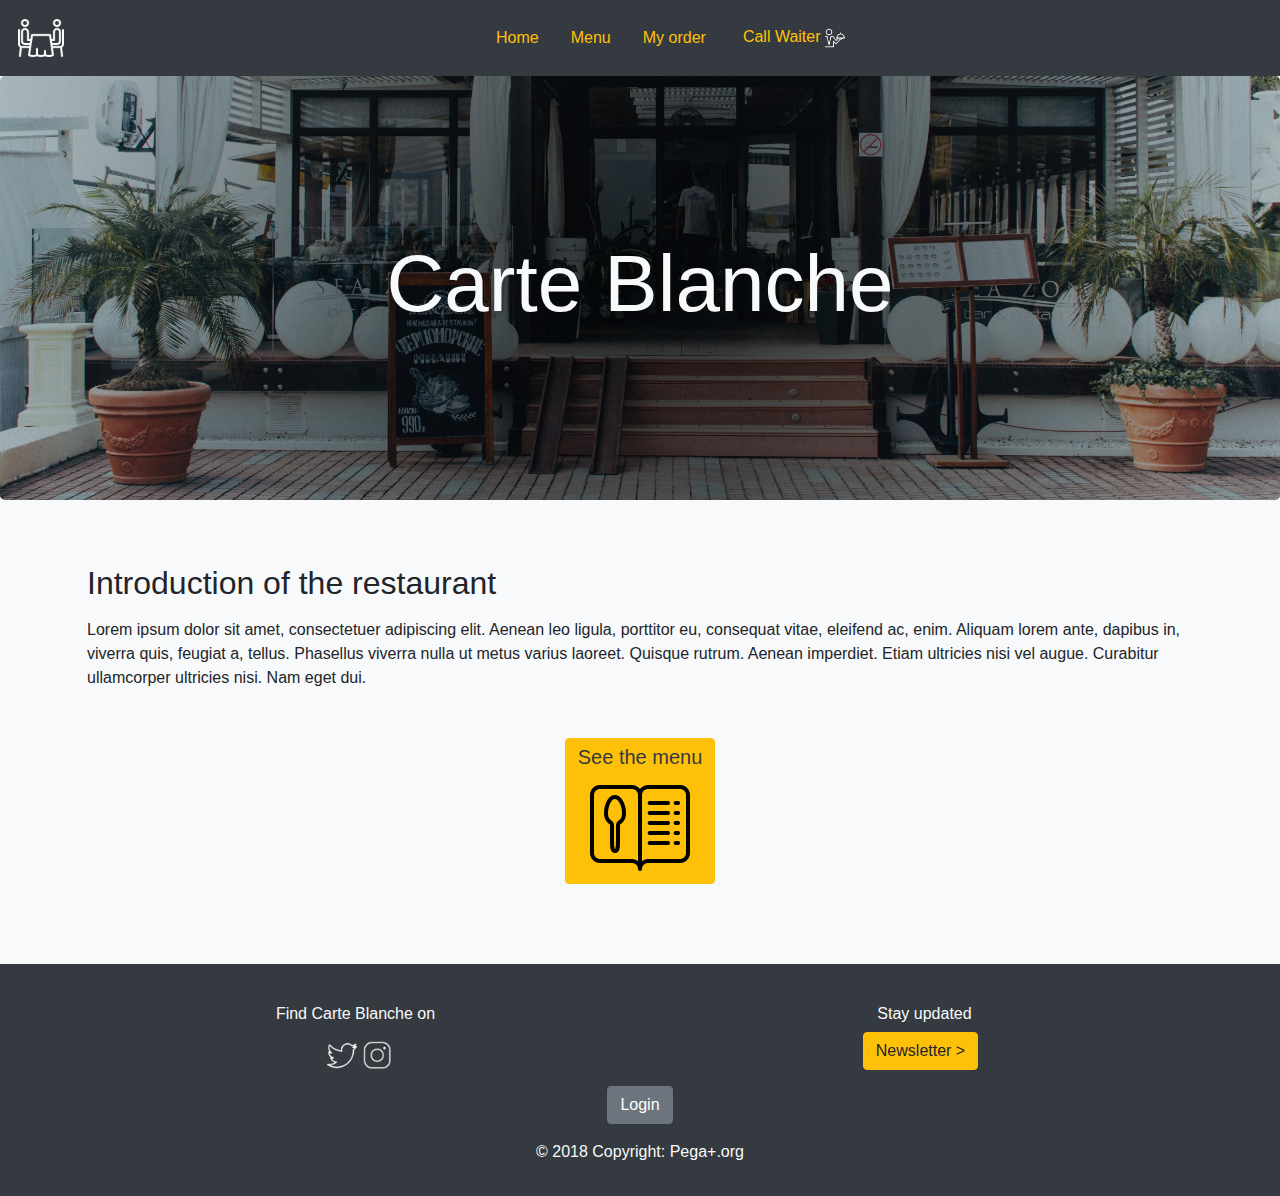
==== src/main/resources/static/index.html @ 079197d2 "updated manager menu and login" ====
<!DOCTYPE HTML>
<html>

<head>
    <title>
        Tap2Order
    </title>
    <link rel="stylesheet" type="text/css" href="vendor/bootstrap/dist/css/bootstrap.min.css">
    <link rel="stylesheet" type="text/css" href="style.css">
    <meta name="viewport" content="width=device-width, initial-scale=1.0">
</head>
<body class="bg-dark">
    <div class="bg-light">
        <nav class="navbar navbar-light navbar-expand-lg bg-dark">
            <a href="index.html" class="navbar-brand text-light">
                <img src="img/icon_restaurant_white.png" width="50" height="50">
            </a>
            <button class="btn navbar-toggler bg-light" data-toggle="collapse" data-target="#navbarNavAltMarkup"
                    aria-controls="navbarNavAltMarkup" aria-expanded="false" aria-label="Toggle navigation">
                <span class="navbar-toggler-icon"></span>
            </button>
            <div class="collapse navbar-collapse" id="navbarNavAltMarkup">
                <div class="navbar-nav mx-auto text-center">
                    <a class="nav-item nav-link text-warning ml-2 mr-2" href=index.html>Home</a>
                    <a class="nav-item nav-link text-warning ml-2 mr-2" href=menu.html>Menu</a>
                    <a class="nav-item nav-link text-warning ml-2 mr-2" href=order.html>My order</a>
                    <a class="nav-item ">
                        <button id="myBtn" class="btn btn-dark text-warning ml-2 mr-2">
                            Call Waiter
                            <img src="img/icon_waiter_white.png" width="20" height="20" ;>
                        </button>

                        <!-- The Modal -->
                        <div id="myModal" class="modal">

                            <!-- Modal content -->
                            <div class="modal-content">
                                <span class="close">&times;</span>
                                <p>The waiter is on his way...</p>
                            </div>

                        </div>
                    </a>
                </div>
            </div>
        </nav>

        <section class="jumbotron text-center text-light">
            <div class="container">
                <h1 class="jumbotron-heading-home">Carte Blanche</h1>
            </div>
        </section>

        <div>
            <div class="container">
                <div class="row">
                    <div>
                        <h2 class="m-3 slogan">Introduction of the restaurant</h2>
                        <p class="ml-3 mr-3">Lorem ipsum dolor sit amet, consectetuer adipiscing elit. Aenean leo ligula,
                            porttitor eu, consequat vitae, eleifend ac, enim.
                            Aliquam lorem ante, dapibus in, viverra quis, feugiat a, tellus. Phasellus viverra nulla ut
                            metus varius laoreet. Quisque rutrum.
                            Aenean imperdiet. Etiam ultricies nisi vel augue. Curabitur ullamcorper ultricies nisi. Nam eget
                            dui.</p>
                    </div>
                </div>
            </div>

            <div class="container">
                <div class="row mb-5">
                    <div class="col-12 text-center">
                        <a href="menu.html" class="btn btn-warning text-dark">
                            <h5 class="menu">See the menu</h5>
                            <img src="img/icon_menu.png" width="100" height="100">
                        </a>
                    </div>
                </div>
            </div>
        </div>


        <footer class="page-footer font-small pt-4 mt-3 bg-dark">
            <!--Footer Links-->
            <div class="container">
                <div class="row">
                    <!--First column-->
                    <div class="text-center col-md-6">
                        <h6 class="text-light pb-2">Find Carte Blanche on</h6>
                        <p>
                            <a href="https://twitter.com/hashtag/restaurant" class="ml-2">
                                <img src="img/icon_twitter_white.png" width="30" height="30">
                            </a>
                            <a href="https://www.instagram.com/explore/tags/restaurant/">
                                <img src="img/icon_instagram_white.png" width="30" height="30">
                            </a>
                        </p>
                    </div>
                    <!--/.First column-->

                    <!--Second column-->
                    <div class="text-center col-md-6">
                        <h6 class="text-light">Stay updated</h6>
                        <button class="btn btn-warning mr-2">
                            Newsletter >
                        </button>
                    </div>
                    <!--/.Second column-->
                </div>


                <div class="row">
                    <button class="btn btn-secondary mx-auto" onclick="document.getElementById('id01').style.display='block'"
                            style="width:auto;">Login
                    </button>
                </div>

                <div id="id01" class="modal">

                    <form class="modal-content animate" action="manager.html">
                        <div class="imgcontainer">
                            <span onclick="document.getElementById('id01').style.display='none'" class="close"
                                  title="Close Modal">&times;</span>
                            <img src="img/img_avatar2.png" alt="Avatar" class="avatar">
                        </div>

                        <div class="container">
                            <label><b>Username</b></label>
                            <input type="text" placeholder="Enter Username" name="uname" required>

                            <label><b>Password</b></label>
                            <input type="password" placeholder="Enter Password" name="psw" required>

                            <button id="button-popup" type="submit">Login</button>
                            <label>
                                <input type="checkbox" checked="checked" name="remember"> Remember me
                            </label>
                        </div>

                        <div class="row">
                            <div class="mx-auto">
                                <button id="button-popup" class="btn btn-warning" type="button"
                                        onclick="document.getElementById('id01').style.display='none'" class="cancelbtn">
                                    Cancel
                                </button>
                                <span class="psw">Forgot <a href="#">password?</a></span>
                            </div>
                        </div>
                    </form>
                </div>


                <div class="row">
                    <div class="col-12 py-3 text-center text-light">
                        &copy; 2018 Copyright: Pega+.org
                    </div>
                </div>
            </div>
        </footer>

    </div>

<script src="vendor/jquery/dist/jquery.min.js"></script>
<script src="https://code.jquery.com/jquery-3.3.1.min.js"></script>
<script src="vendor/bootstrap/dist/js/bootstrap.min.js"></script>
<script src="managerMenuDrink.js"></script>
<script src="managerMenuFood.js"></script>
<script src="index.js"></script>
</body>

</html>
---- src/main/resources/static/style.css ----
/* Custom, iPhone Retina */ 
@media only screen and (min-width : 320px) {
    .jumbotron-heading-home {
        font-size: 2em;
        padding-top: 0.75em;
        padding-bottom: 0.75em;
    }
    .jumbotron-heading {
        font-size: 2em;
        padding-top: 0.5em;
        padding-bottom: 0.5em;
    }
}

/* Extra Small Devices, Phones */ 
@media only screen and (min-width : 480px) {
    .jumbotron-heading-home {
        font-size: 2em;
        padding-top: 1em;
        padding-bottom: 1em;
    }
    .jumbotron-heading {
        font-size: 2em;
        padding-top: 0.25em;
        padding-bottom: 0.25em;
    }
}

/* Small Devices, Tablets */
@media only screen and (min-width : 768px) {
    .jumbotron-heading-home {
        font-size: 3em;
        padding-top: 1em;
        padding-bottom: 1em;
    }
    .jumbotron-heading {
        font-size: 3em;
        padding-top: 0.5em;
        padding-bottom: 0.5em;
    }
}

/* Medium Devices, Desktops */
@media only screen and (min-width : 992px) {
    .jumbotron-heading-home {
        font-size: 4em;
        padding-top: 1em;
        padding-bottom: 1em;
    }
    .jumbotron-heading {
        font-size: 3em;
        padding-top: 0.5em;
        padding-bottom: 0.5em;
    }
}

/* Large Devices, Wide Screens */
@media only screen and (min-width : 1200px) {
    .jumbotron-heading-home {
        font-size: 5em;
        padding-top: 1em;
        padding-bottom: 1em;
    }
    .jumbotron-heading {
        font-size: 3em;
        padding-top: 0.5em;
        padding-bottom: 0.5em;
    }
}    

.jumbotron {
    background-image: url("img/cover_background_40.jpg");
    background-size: cover;
    background-repeat: no-repeat;
    background-position: center center;
}

/* Full-width input fields */
input[type=text], input[type=password] {
    width: 100%;
    padding: 12px 20px;
    margin: 8px 0;
    display: inline-block;
    border: 1px solid #ccc;
    box-sizing: border-box;
}

/* Set a style for all buttons */
#button-popup {
    background-color: #4CAF50;
    color: white;
    padding: 14px 20px;
    margin: 8px 0;
    border: none;
    cursor: pointer;
    width: 100%;
}

/* Extra styles for the cancel button */
.cancelbtn {
    width: auto;
    padding: 10px 18px;
    background-color: #f44336;
}

/* Center the image and position the close button */
.imgcontainer {
    text-align: center;
    margin: 24px 0 12px 0;
    position: relative;
}

img.avatar {
    width: 40%;
    border-radius: 50%;
}

.container {
    padding: 16px;
}

span.psw {
    float: right;
    padding-top: 16px;
}

/* The Modal (background) */
.modal {
    display: none; /* Hidden by default */
    position: fixed; /* Stay in place */
    z-index: 1; /* Sit on top */
    left: 0;
    top: 0;
    width: 100%; /* Full width */
    height: 100%; /* Full height */
    overflow: auto; /* Enable scroll if needed */
    background-color: rgb(0,0,0); /* Fallback color */
    background-color: rgba(0,0,0,0.4); /* Black w/ opacity */
    padding-top: 60px;
}

/* Modal Content/Box */
.modal-content {
    background-color: #fefefe;
    margin: 5% auto 15% auto; /* 5% from the top, 15% from the bottom and centered */
    border: 1px solid #888;
    width: 80%; /* Could be more or less, depending on screen size */
}

/* The Close Button (x) */
.close {
    position: absolute;
    right: 25px;
    top: 0;
    color: #000;
    font-size: 35px;
    font-weight: bold;
}

.close:hover,
.close:focus {
    color: red;
    cursor: pointer;
}

/* Add Zoom Animation */
.animate {
    -webkit-animation: animatezoom 0.6s;
    animation: animatezoom 0.6s
}

@-webkit-keyframes animatezoom {
    from {-webkit-transform: scale(0)}
    to {-webkit-transform: scale(1)}
}

@keyframes animatezoom {
    from {transform: scale(0)}
    to {transform: scale(1)}
}

/* Change styles for span and cancel button on extra small screens */
@media screen and (max-width: 300px) {
    span.psw {
        display: block;
        float: none;
    }
    .cancelbtn {
        width: 100%;
    }
}
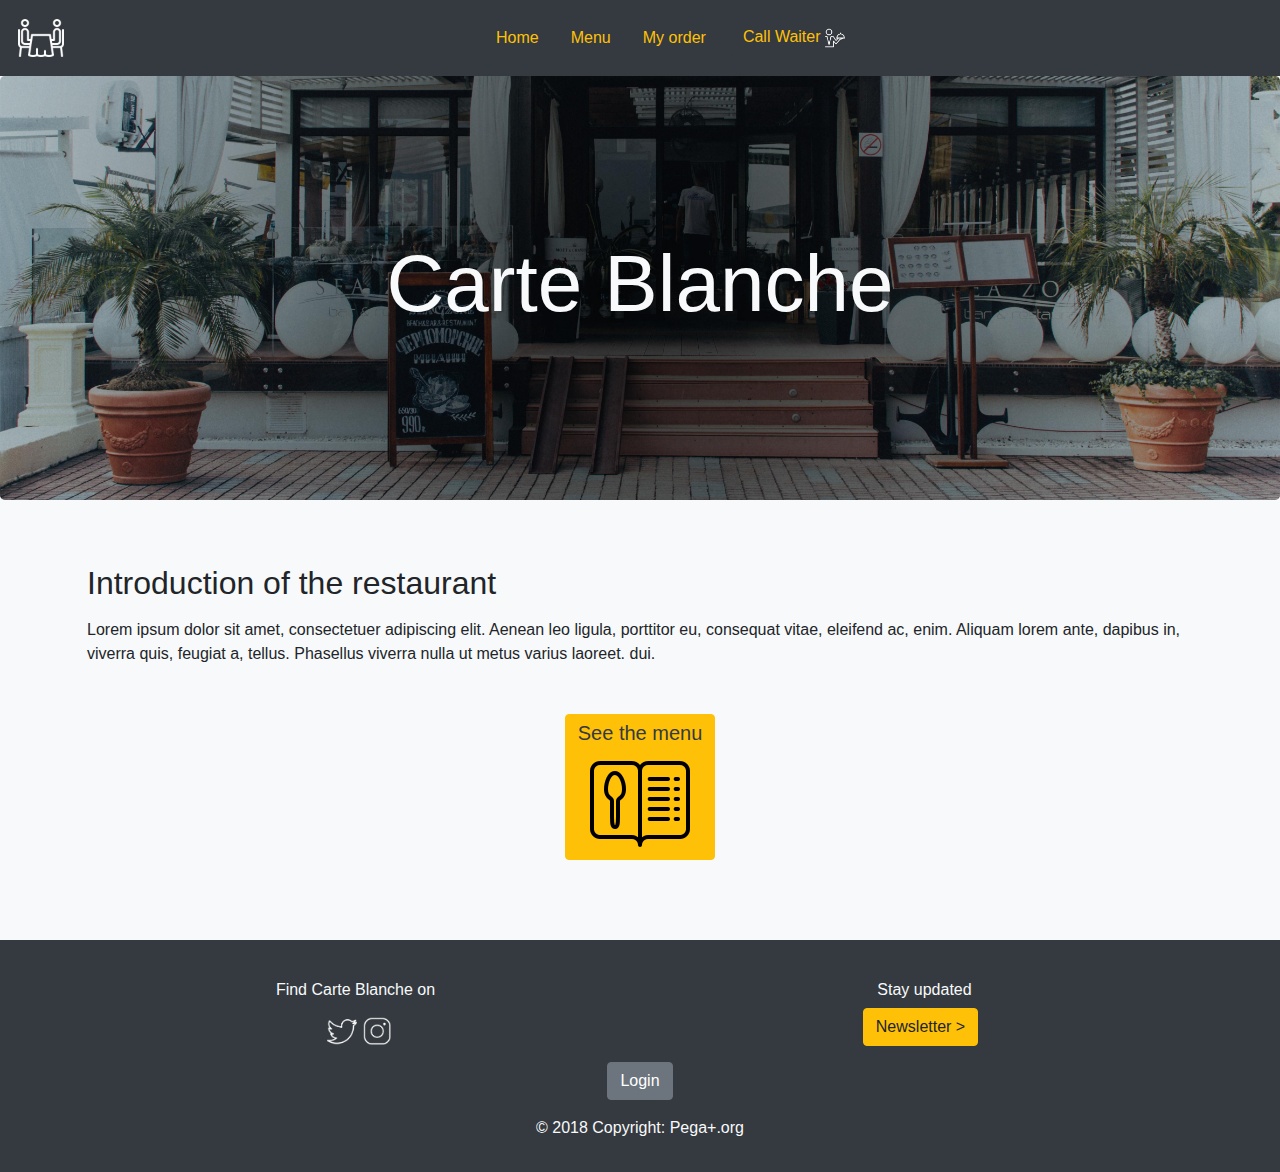
==== commit 0c760ddf: "Merge branch 'tableCarlijn' of https://github.com/CarlijnR/tap2order into tableCarlijn" ====
--- a/src/main/resources/static/index.html
+++ b/src/main/resources/static/index.html
@@ -59,8 +59,7 @@
                         <p class="ml-3 mr-3">Lorem ipsum dolor sit amet, consectetuer adipiscing elit. Aenean leo ligula,
                             porttitor eu, consequat vitae, eleifend ac, enim.
                             Aliquam lorem ante, dapibus in, viverra quis, feugiat a, tellus. Phasellus viverra nulla ut
-                            metus varius laoreet. Quisque rutrum.
-                            Aenean imperdiet. Etiam ultricies nisi vel augue. Curabitur ullamcorper ultricies nisi. Nam eget
+                            metus varius laoreet.
                             dui.</p>
                     </div>
                 </div>
@@ -107,7 +106,6 @@
                     <!--/.Second column-->
                 </div>
 
-
                 <div class="row">
                     <button class="btn btn-secondary mx-auto" onclick="document.getElementById('id01').style.display='block'"
                             style="width:auto;">Login
@@ -138,7 +136,7 @@
 
                         <div class="row">
                             <div class="mx-auto">
-                                <button id="button-popup" class="btn btn-warning" type="button"
+                                <button id="button-popup1" class="btn btn-warning" type="button"
                                         onclick="document.getElementById('id01').style.display='none'" class="cancelbtn">
                                     Cancel
                                 </button>
@@ -147,7 +145,6 @@
                         </div>
                     </form>
                 </div>
-
 
                 <div class="row">
                     <div class="col-12 py-3 text-center text-light">
@@ -164,7 +161,6 @@
 <script src="vendor/bootstrap/dist/js/bootstrap.min.js"></script>
 <script src="managerMenuDrink.js"></script>
 <script src="managerMenuFood.js"></script>
-<script src="index.js"></script>
 </body>
 
 </html>--- a/src/main/resources/static/style.css
+++ b/src/main/resources/static/style.css
@@ -86,7 +86,8 @@
 }
 
 /* Set a style for all buttons */
-#button-popup {
+#button-popup,
+#button-popup1 {
     background-color: #4CAF50;
     color: white;
     padding: 14px 20px;
@@ -113,6 +114,7 @@
 img.avatar {
     width: 40%;
     border-radius: 50%;
+    max-width: 250px;
 }
 
 .container {
@@ -122,21 +124,6 @@
 span.psw {
     float: right;
     padding-top: 16px;
-}
-
-/* The Modal (background) */
-.modal {
-    display: none; /* Hidden by default */
-    position: fixed; /* Stay in place */
-    z-index: 1; /* Sit on top */
-    left: 0;
-    top: 0;
-    width: 100%; /* Full width */
-    height: 100%; /* Full height */
-    overflow: auto; /* Enable scroll if needed */
-    background-color: rgb(0,0,0); /* Fallback color */
-    background-color: rgba(0,0,0,0.4); /* Black w/ opacity */
-    padding-top: 60px;
 }
 
 /* Modal Content/Box */
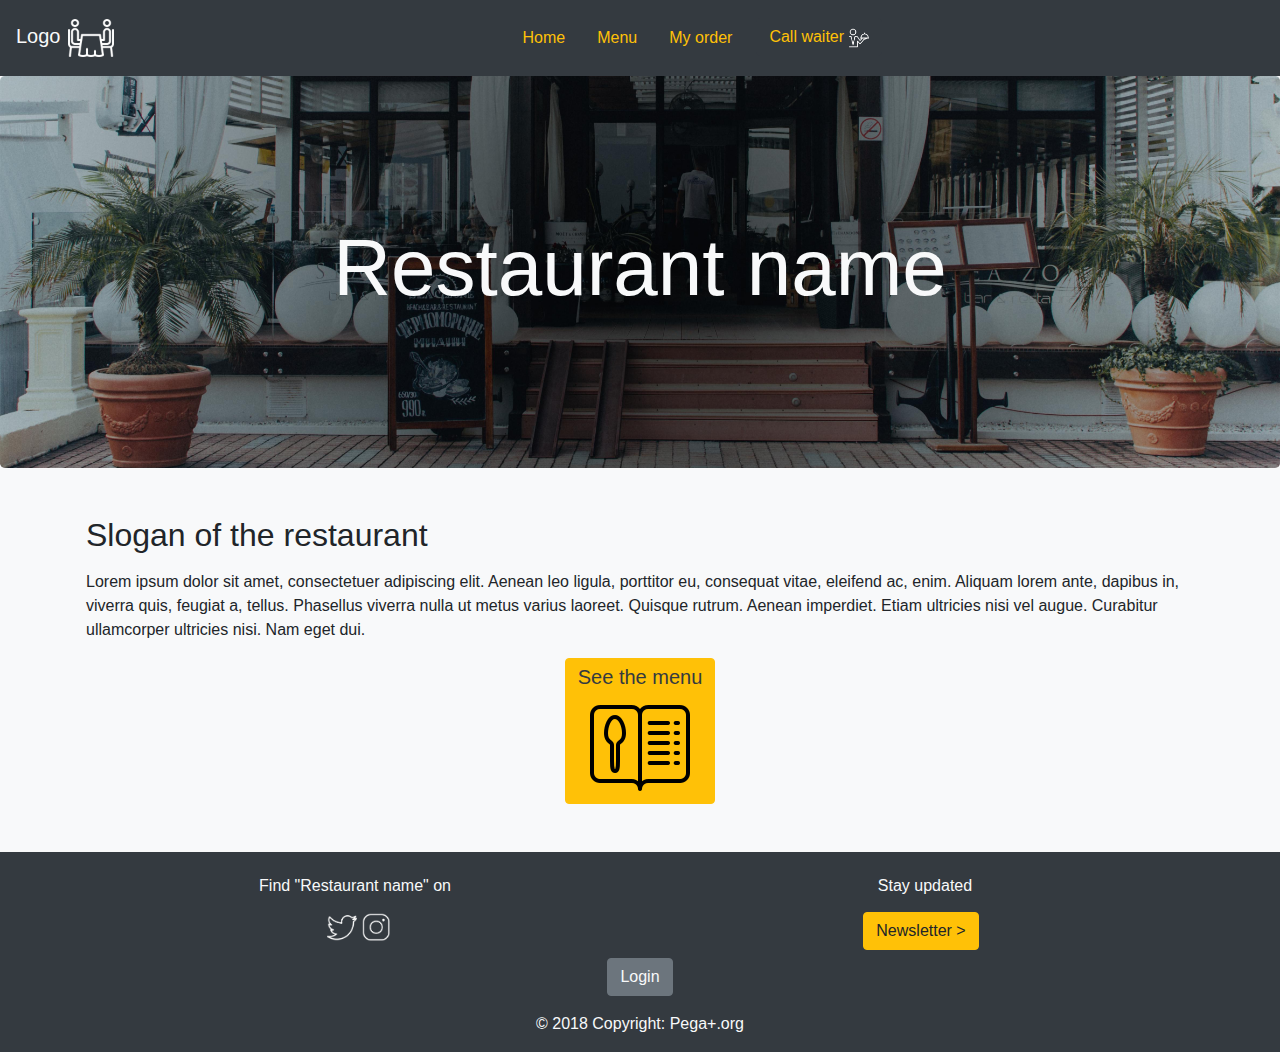
==== commit 91be75b0: "Revert "Table carlijn NO GOAT"" ====
--- a/src/main/resources/static/index.html
+++ b/src/main/resources/static/index.html
@@ -10,157 +10,112 @@
     <meta name="viewport" content="width=device-width, initial-scale=1.0">
 </head>
 <body class="bg-dark">
-    <div class="bg-light">
-        <nav class="navbar navbar-light navbar-expand-lg bg-dark">
-            <a href="index.html" class="navbar-brand text-light">
-                <img src="img/icon_restaurant_white.png" width="50" height="50">
-            </a>
-            <button class="btn navbar-toggler bg-light" data-toggle="collapse" data-target="#navbarNavAltMarkup"
-                    aria-controls="navbarNavAltMarkup" aria-expanded="false" aria-label="Toggle navigation">
-                <span class="navbar-toggler-icon"></span>
-            </button>
-            <div class="collapse navbar-collapse" id="navbarNavAltMarkup">
-                <div class="navbar-nav mx-auto text-center">
-                    <a class="nav-item nav-link text-warning ml-2 mr-2" href=index.html>Home</a>
-                    <a class="nav-item nav-link text-warning ml-2 mr-2" href=menu.html>Menu</a>
-                    <a class="nav-item nav-link text-warning ml-2 mr-2" href=order.html>My order</a>
-                    <a class="nav-item ">
-                        <button id="myBtn" class="btn btn-dark text-warning ml-2 mr-2">
-                            Call Waiter
-                            <img src="img/icon_waiter_white.png" width="20" height="20" ;>
-                        </button>
+<div class="bg-light">
+    <nav class="navbar navbar-light navbar-expand-lg bg-dark">
+        <a class="navbar-brand text-light">
+            Logo
+            <img src="img/icon_restaurant_white.png" width="50" height="50">
+        </a>
+        <button class="btn navbar-toggler bg-light" data-toggle="collapse" data-target="#navbarNavAltMarkup"
+                aria-controls="navbarNavAltMarkup" aria-expanded="false" aria-label="Toggle navigation">
+            <span class="navbar-toggler-icon"></span>
+        </button>
+        <div class="collapse navbar-collapse" id="navbarNavAltMarkup">
+            <div class="navbar-nav mx-auto text-center">
+                <a class="nav-item nav-link text-warning ml-2 mr-2" href=index.html>Home</a>
+                <a class="nav-item nav-link text-warning ml-2 mr-2" href=menu.html>Menu</a>
+                <a class="nav-item nav-link text-warning ml-2 mr-2" href=order.html>My order</a>
+                <a class="nav-item">
+                    <button class="btn btn-dark text-warning ml-2 mr-2">
+                        Call waiter
+                        <img src="img/icon_waiter_white.png" width="20" height="20" ;>
+                    </button>
+                </a>
+            </div>
+        </div>
+    </nav>
 
-                        <!-- The Modal -->
-                        <div id="myModal" class="modal">
+    <section class="jumbotron text-center text-light">
+        <div class="container">
+            <h1 class="jumbotron-heading-home">Restaurant name</h1>
+        </div>
+    </section>
 
-                            <!-- Modal content -->
-                            <div class="modal-content">
-                                <span class="close">&times;</span>
-                                <p>The waiter is on his way...</p>
-                            </div>
-
-                        </div>
-                    </a>
-                </div>
-            </div>
-        </nav>
-
-        <section class="jumbotron text-center text-light">
-            <div class="container">
-                <h1 class="jumbotron-heading-home">Carte Blanche</h1>
-            </div>
-        </section>
-
-        <div>
-            <div class="container">
-                <div class="row">
-                    <div>
-                        <h2 class="m-3 slogan">Introduction of the restaurant</h2>
-                        <p class="ml-3 mr-3">Lorem ipsum dolor sit amet, consectetuer adipiscing elit. Aenean leo ligula,
-                            porttitor eu, consequat vitae, eleifend ac, enim.
-                            Aliquam lorem ante, dapibus in, viverra quis, feugiat a, tellus. Phasellus viverra nulla ut
-                            metus varius laoreet.
-                            dui.</p>
-                    </div>
-                </div>
-            </div>
-
-            <div class="container">
-                <div class="row mb-5">
-                    <div class="col-12 text-center">
-                        <a href="menu.html" class="btn btn-warning text-dark">
-                            <h5 class="menu">See the menu</h5>
-                            <img src="img/icon_menu.png" width="100" height="100">
-                        </a>
-                    </div>
+    <div>
+        <div class="container">
+            <div class="row">
+                <div>
+                    <h2 class="m-3 slogan">Slogan of the restaurant</h2>
+                    <p class="ml-3 mr-3">Lorem ipsum dolor sit amet, consectetuer adipiscing elit. Aenean leo ligula,
+                        porttitor eu, consequat vitae, eleifend ac, enim.
+                        Aliquam lorem ante, dapibus in, viverra quis, feugiat a, tellus. Phasellus viverra nulla ut
+                        metus varius laoreet. Quisque rutrum.
+                        Aenean imperdiet. Etiam ultricies nisi vel augue. Curabitur ullamcorper ultricies nisi. Nam eget
+                        dui.</p>
                 </div>
             </div>
         </div>
 
+        <div class="container">
+            <div class="row mb-5">
+                <div class="col-12 text-center">
+                    <a href="menu.html" class="btn btn-warning text-dark">
+                        <h5 class="menu">See the menu</h5>
+                        <img src="img/icon_menu.png" width="100" height="100">
+                    </a>
+                </div>
+            </div>
+        </div>
+    </div>
 
-        <footer class="page-footer font-small pt-4 mt-3 bg-dark">
-            <!--Footer Links-->
-            <div class="container">
-                <div class="row">
-                    <!--First column-->
-                    <div class="text-center col-md-6">
-                        <h6 class="text-light pb-2">Find Carte Blanche on</h6>
-                        <p>
-                            <a href="https://twitter.com/hashtag/restaurant" class="ml-2">
-                                <img src="img/icon_twitter_white.png" width="30" height="30">
-                            </a>
-                            <a href="https://www.instagram.com/explore/tags/restaurant/">
-                                <img src="img/icon_instagram_white.png" width="30" height="30">
-                            </a>
-                        </p>
-                    </div>
-                    <!--/.First column-->
 
-                    <!--Second column-->
-                    <div class="text-center col-md-6">
-                        <h6 class="text-light">Stay updated</h6>
-                        <button class="btn btn-warning mr-2">
-                            Newsletter >
-                        </button>
-                    </div>
-                    <!--/.Second column-->
+    <footer class="page-footer font-small pt-4 mt-3 bg-dark">
+        <!--Footer Links-->
+        <div class="container">
+            <div class="row">
+                <!--First column-->
+                <div class="col-6 text-center">
+                    <h6 class="text-light pb-2">Find "Restaurant name" on</h6>
+                    <p>
+                        <a href="https://twitter.com/hashtag/restaurant" class="ml-2">
+                            <img src="img/icon_twitter_white.png" width="30" height="30">
+                        </a>
+                        <a href="https://www.instagram.com/explore/tags/restaurant/">
+                            <img src="img/icon_instagram_white.png" width="30" height="30">
+                        </a>
+                    </p>
                 </div>
+                <!--/.First column-->
 
-                <div class="row">
-                    <button class="btn btn-secondary mx-auto" onclick="document.getElementById('id01').style.display='block'"
-                            style="width:auto;">Login
+                <!--Second column-->
+                <div class="col-6 text-center">
+                    <h6 class="text-light pb-2">Stay updated</h6>
+                    <button class="btn btn-warning mr-2">
+                        Newsletter >
                     </button>
                 </div>
+                <!--/.Second column-->
+            </div>
 
-                <div id="id01" class="modal">
-
-                    <form class="modal-content animate" action="manager.html">
-                        <div class="imgcontainer">
-                            <span onclick="document.getElementById('id01').style.display='none'" class="close"
-                                  title="Close Modal">&times;</span>
-                            <img src="img/img_avatar2.png" alt="Avatar" class="avatar">
-                        </div>
-
-                        <div class="container">
-                            <label><b>Username</b></label>
-                            <input type="text" placeholder="Enter Username" name="uname" required>
-
-                            <label><b>Password</b></label>
-                            <input type="password" placeholder="Enter Password" name="psw" required>
-
-                            <button id="button-popup" type="submit">Login</button>
-                            <label>
-                                <input type="checkbox" checked="checked" name="remember"> Remember me
-                            </label>
-                        </div>
-
-                        <div class="row">
-                            <div class="mx-auto">
-                                <button id="button-popup1" class="btn btn-warning" type="button"
-                                        onclick="document.getElementById('id01').style.display='none'" class="cancelbtn">
-                                    Cancel
-                                </button>
-                                <span class="psw">Forgot <a href="#">password?</a></span>
-                            </div>
-                        </div>
-                    </form>
-                </div>
-
-                <div class="row">
-                    <div class="col-12 py-3 text-center text-light">
-                        &copy; 2018 Copyright: Pega+.org
-                    </div>
+            <div class="row">
+                <div class="col-12 text-center">
+                    <a href="manager.html" class="btn btn-secondary text-light">
+                    Login
+                    </a>
                 </div>
             </div>
-        </footer>
 
-    </div>
+            <div class="row">
+                <div class="col-12 py-3 text-center text-light">
+                    &copy; 2018 Copyright: Pega+.org
+                </div>
+            </div>
+        </div>
+    </footer>
 
+</div>
 <script src="vendor/jquery/dist/jquery.min.js"></script>
-<script src="https://code.jquery.com/jquery-3.3.1.min.js"></script>
 <script src="vendor/bootstrap/dist/js/bootstrap.min.js"></script>
-<script src="managerMenuDrink.js"></script>
-<script src="managerMenuFood.js"></script>
 </body>
 
 </html>--- a/src/main/resources/static/style.css
+++ b/src/main/resources/static/style.css
@@ -68,6 +68,11 @@
     }
 }    
 
+a:hover {
+    color: lightgray;
+    text-decoration: none;
+} 
+
 .jumbotron {
     background-image: url("img/cover_background_40.jpg");
     background-size: cover;
@@ -75,104 +80,3 @@
     background-position: center center;
 }
 
-/* Full-width input fields */
-input[type=text], input[type=password] {
-    width: 100%;
-    padding: 12px 20px;
-    margin: 8px 0;
-    display: inline-block;
-    border: 1px solid #ccc;
-    box-sizing: border-box;
-}
-
-/* Set a style for all buttons */
-#button-popup,
-#button-popup1 {
-    background-color: #4CAF50;
-    color: white;
-    padding: 14px 20px;
-    margin: 8px 0;
-    border: none;
-    cursor: pointer;
-    width: 100%;
-}
-
-/* Extra styles for the cancel button */
-.cancelbtn {
-    width: auto;
-    padding: 10px 18px;
-    background-color: #f44336;
-}
-
-/* Center the image and position the close button */
-.imgcontainer {
-    text-align: center;
-    margin: 24px 0 12px 0;
-    position: relative;
-}
-
-img.avatar {
-    width: 40%;
-    border-radius: 50%;
-    max-width: 250px;
-}
-
-.container {
-    padding: 16px;
-}
-
-span.psw {
-    float: right;
-    padding-top: 16px;
-}
-
-/* Modal Content/Box */
-.modal-content {
-    background-color: #fefefe;
-    margin: 5% auto 15% auto; /* 5% from the top, 15% from the bottom and centered */
-    border: 1px solid #888;
-    width: 80%; /* Could be more or less, depending on screen size */
-}
-
-/* The Close Button (x) */
-.close {
-    position: absolute;
-    right: 25px;
-    top: 0;
-    color: #000;
-    font-size: 35px;
-    font-weight: bold;
-}
-
-.close:hover,
-.close:focus {
-    color: red;
-    cursor: pointer;
-}
-
-/* Add Zoom Animation */
-.animate {
-    -webkit-animation: animatezoom 0.6s;
-    animation: animatezoom 0.6s
-}
-
-@-webkit-keyframes animatezoom {
-    from {-webkit-transform: scale(0)}
-    to {-webkit-transform: scale(1)}
-}
-
-@keyframes animatezoom {
-    from {transform: scale(0)}
-    to {transform: scale(1)}
-}
-
-/* Change styles for span and cancel button on extra small screens */
-@media screen and (max-width: 300px) {
-    span.psw {
-        display: block;
-        float: none;
-    }
-    .cancelbtn {
-        width: 100%;
-    }
-}
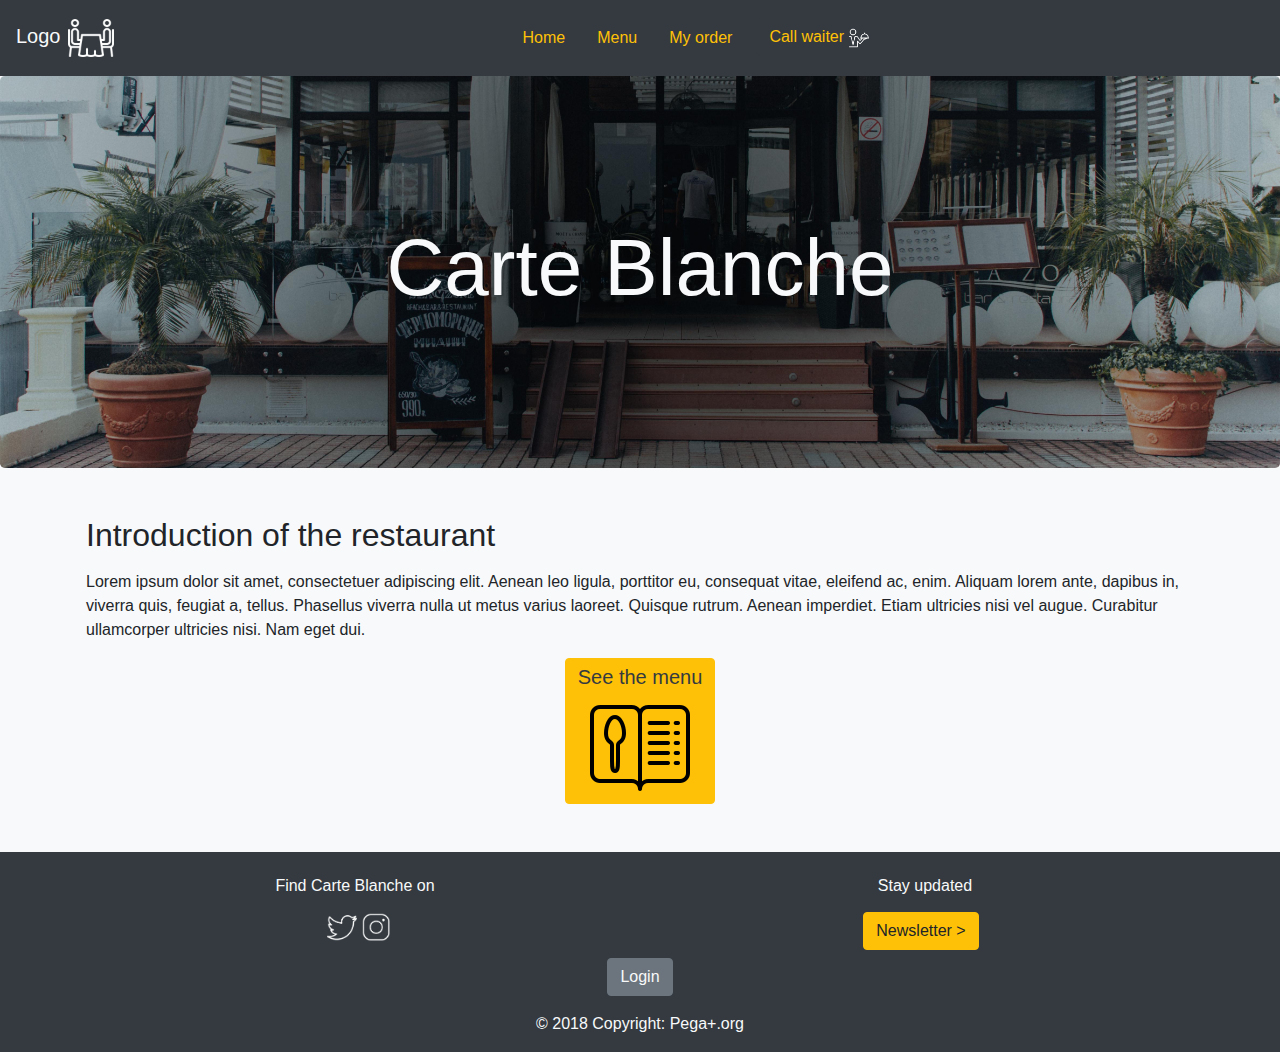
==== commit 55def56e: "Finalorder href fixed" ====
--- a/src/main/resources/static/index.html
+++ b/src/main/resources/static/index.html
@@ -24,7 +24,7 @@
             <div class="navbar-nav mx-auto text-center">
                 <a class="nav-item nav-link text-warning ml-2 mr-2" href=index.html>Home</a>
                 <a class="nav-item nav-link text-warning ml-2 mr-2" href=menu.html>Menu</a>
-                <a class="nav-item nav-link text-warning ml-2 mr-2" href=order.html>My order</a>
+                <a class="nav-item nav-link text-warning ml-2 mr-2" href=finalOrder.html>My order</a>
                 <a class="nav-item">
                     <button class="btn btn-dark text-warning ml-2 mr-2">
                         Call waiter
@@ -37,7 +37,7 @@
 
     <section class="jumbotron text-center text-light">
         <div class="container">
-            <h1 class="jumbotron-heading-home">Restaurant name</h1>
+            <h1 class="jumbotron-heading-home">Carte Blanche</h1>
         </div>
     </section>
 
@@ -45,7 +45,7 @@
         <div class="container">
             <div class="row">
                 <div>
-                    <h2 class="m-3 slogan">Slogan of the restaurant</h2>
+                    <h2 class="m-3 slogan">Introduction of the restaurant</h2>
                     <p class="ml-3 mr-3">Lorem ipsum dolor sit amet, consectetuer adipiscing elit. Aenean leo ligula,
                         porttitor eu, consequat vitae, eleifend ac, enim.
                         Aliquam lorem ante, dapibus in, viverra quis, feugiat a, tellus. Phasellus viverra nulla ut
@@ -75,7 +75,7 @@
             <div class="row">
                 <!--First column-->
                 <div class="col-6 text-center">
-                    <h6 class="text-light pb-2">Find "Restaurant name" on</h6>
+                    <h6 class="text-light pb-2">Find Carte Blanche on</h6>
                     <p>
                         <a href="https://twitter.com/hashtag/restaurant" class="ml-2">
                             <img src="img/icon_twitter_white.png" width="30" height="30">
@@ -115,7 +115,10 @@
 
 </div>
 <script src="vendor/jquery/dist/jquery.min.js"></script>
+<script src="https://code.jquery.com/jquery-3.3.1.min.js"></script>
 <script src="vendor/bootstrap/dist/js/bootstrap.min.js"></script>
+<script src="managerMenuDrink.js"></script>
+<script src="managerMenuFood.js"></script>
 </body>
 
 </html>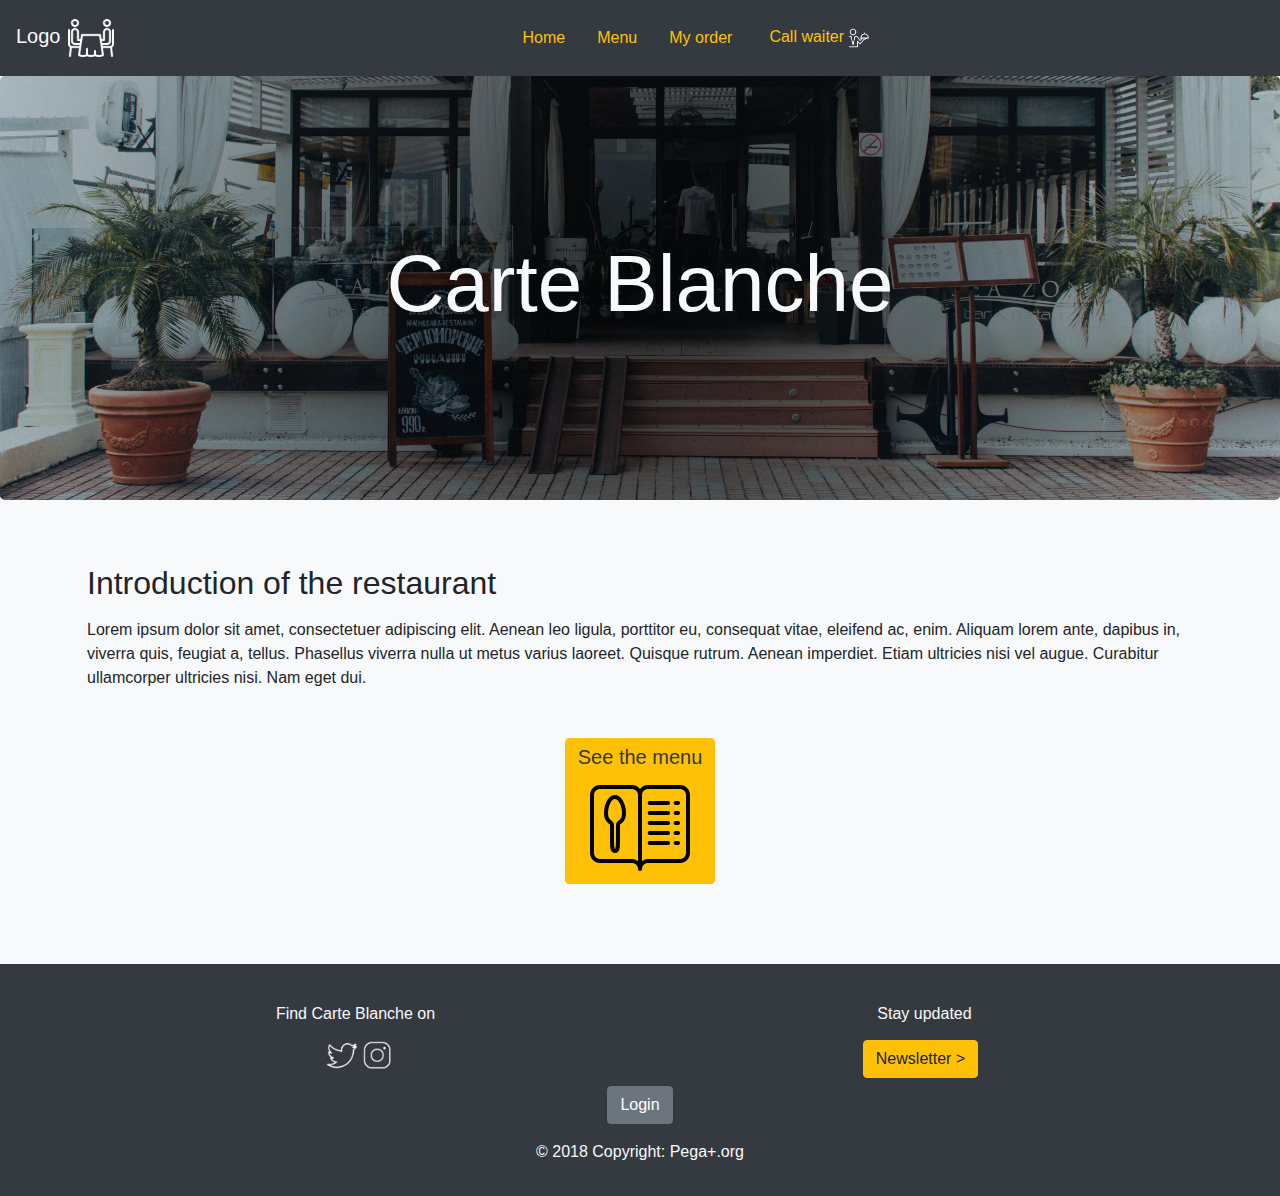
==== commit 11a3a1ed: "Order removal works" ====
--- a/src/main/resources/static/index.html
+++ b/src/main/resources/static/index.html
@@ -98,11 +98,43 @@
             </div>
 
             <div class="row">
-                <div class="col-12 text-center">
-                    <a href="manager.html" class="btn btn-secondary text-light">
-                    Login
-                    </a>
-                </div>
+                <button class="btn btn-secondary mx-auto" onclick="document.getElementById('id01').style.display='block'"
+                        style="width:auto;">Login
+                </button>
+            </div>
+
+            <div id="id01" class="modal">
+
+                <form class="modal-content animate" action="manager.html">
+                    <div class="imgcontainer">
+                            <span onclick="document.getElementById('id01').style.display='none'" class="close"
+                                  title="Close Modal">&times;</span>
+                        <img src="img/img_avatar2.png" alt="Avatar" class="avatar">
+                    </div>
+
+                    <div class="container">
+                        <label><b>Username</b></label>
+                        <input type="text" placeholder="Enter Username" name="uname" required>
+
+                        <label><b>Password</b></label>
+                        <input type="password" placeholder="Enter Password" name="psw" required>
+
+                        <button id="button-popup" type="submit">Login</button>
+                        <label>
+                            <input type="checkbox" checked="checked" name="remember"> Remember me
+                        </label>
+                    </div>
+
+                    <div class="row">
+                        <div class="mx-auto">
+                            <button id="button-popup1" class="btn btn-warning" type="button"
+                                    onclick="document.getElementById('id01').style.display='none'" class="cancelbtn">
+                                Cancel
+                            </button>
+                            <span class="psw">Forgot <a href="#">password?</a></span>
+                        </div>
+                    </div>
+                </form>
             </div>
 
             <div class="row">
@@ -119,6 +151,7 @@
 <script src="vendor/bootstrap/dist/js/bootstrap.min.js"></script>
 <script src="managerMenuDrink.js"></script>
 <script src="managerMenuFood.js"></script>
+<script src="index.js"></script>
 </body>
 
 </html>--- a/src/main/resources/static/style.css
+++ b/src/main/resources/static/style.css
@@ -80,3 +80,98 @@
     background-position: center center;
 }
 
+/* Full-width input fields */
+input[type=text], input[type=password] {
+    width: 100%;
+    padding: 12px 20px;
+    margin: 8px 0;
+    display: inline-block;
+    border: 1px solid #ccc;
+    box-sizing: border-box;
+}
+
+/* Extra styles for the cancel button */
+.cancelbtn {
+    width: auto;
+    padding: 10px 18px;
+    background-color: #f44336;
+}
+
+.container {
+    padding: 16px;
+}
+
+span.psw {
+    float: right;
+    padding-top: 16px;
+}
+
+/* Modal Content/Box */
+.modal-content {
+    background-color: #fefefe;
+    margin: 5% auto 15% auto; /* 5% from the top, 15% from the bottom and centered */
+    border: 1px solid #888;
+    width: 80%; /* Could be more or less, depending on screen size */
+}
+
+/* The Close Button (x) */
+.close {
+    position: absolute;
+    right: 25px;
+    top: 0;
+    color: #000;
+    font-size: 35px;
+    font-weight: bold;
+}
+
+/* Center the image and position the close button */
+.imgcontainer {
+    text-align: center;
+    margin: 24px 0 12px 0;
+    position: relative;
+}
+
+img.avatar {
+    width: 40%;
+    border-radius: 50%;
+    max-width: 250px;
+}
+
+/* Add Zoom Animation */
+.animate {
+    -webkit-animation: animatezoom 0.6s;
+    animation: animatezoom 0.6s
+}
+
+@-webkit-keyframes animatezoom {
+    from {-webkit-transform: scale(0)}
+    to {-webkit-transform: scale(1)}
+}
+
+@keyframes animatezoom {
+    from {transform: scale(0)}
+    to {transform: scale(1)}
+}
+
+/* Change styles for span and cancel button on extra small screens */
+@media screen and (max-width: 300px) {
+    span.psw {
+        display: block;
+        float: none;
+    }
+    .cancelbtn {
+        width: 100%;
+    }
+}
+
+/* Set a style for all buttons */
+#button-popup,
+#button-popup1 {
+    background-color: #4CAF50;
+    color: white;
+    padding: 14px 20px;
+    margin: 8px 0;
+    border: none;
+    cursor: pointer;
+    width: 100%;
+}
